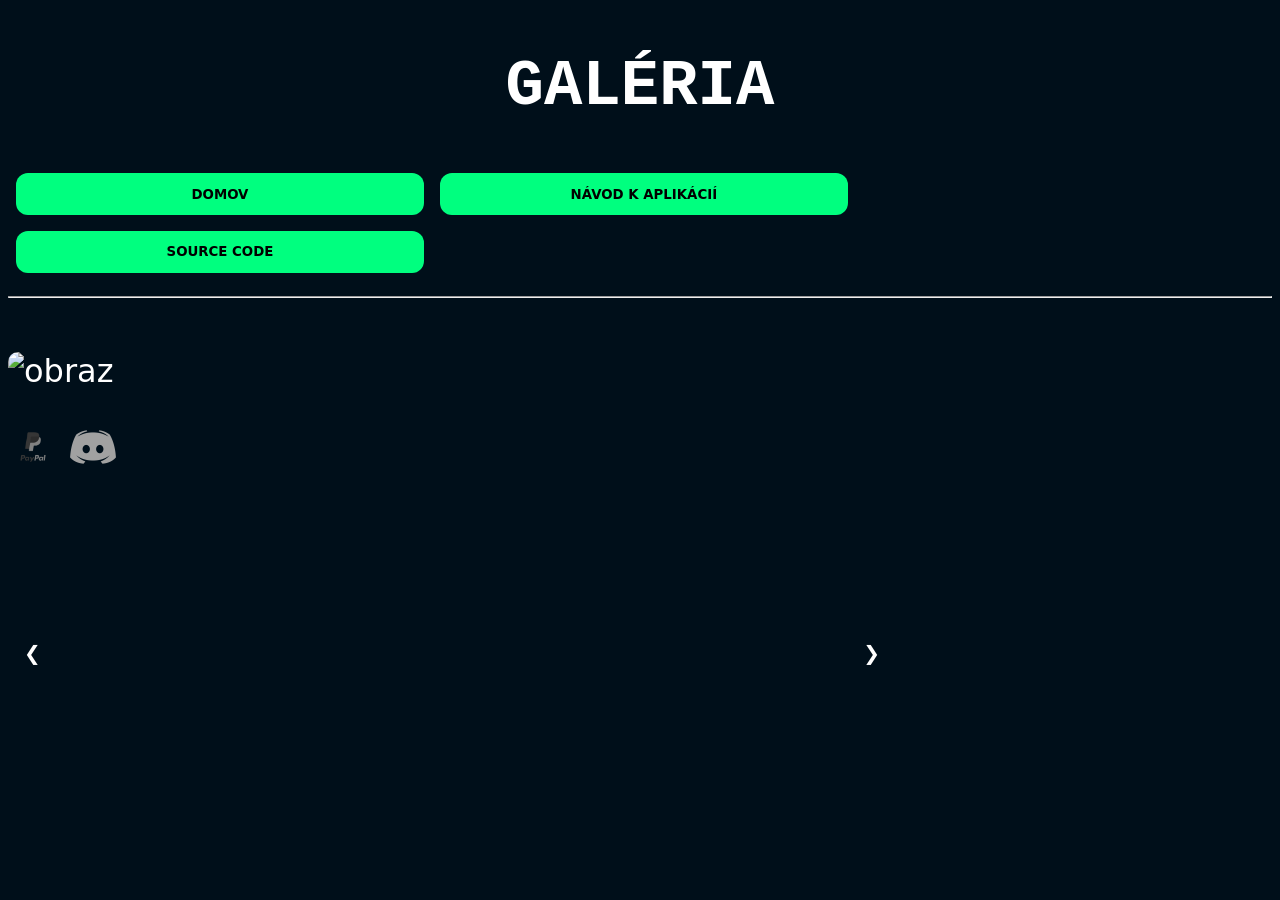
==== galeria.html @ 321638bd "ad" ====
<!doctype html>
<html>
<script>
var m = 0;
var i  = 0;
var txt = "";
var speed = 25;
function plusSlides(n){
m+=n;
  switch (m){
    case 0:
      i = 0;
      document.getElementById("text1").innerHTML='';
      typeWriter();
      speed = 50;
      document.getElementById("obr1").src = "https://wallpaperaccess.com/full/17606.jpg";
      txt = " Lorem ipsum dolor sit amet consectetur, adipisicing elit. Minima et pariatur";
      typeWriter();  
    break;

    case 1:
      i = 0;  
      document.getElementById("text1").innerHTML='';
      typeWriter();
      speed = 50;
      document.getElementById("obr1").src="https://4.img-dpreview.com/files/p/E~TS590x0~articles/3925134721/0266554465.jpeg";
      txt = " Lorem ipsum dolor sit amet consectetur, adipisicing elit. Minima et pariatur";
      typeWriter();
    break;

    case 2:
      document.getElementById("obr1").src = "https://images.unsplash.com/photo-1579353977828-2a4eab540b9a?ixlib=rb-1.2.1&ixid=MnwxMjA3fDB8MHxzZWFyY2h8MXx8c2FtcGxlfGVufDB8fDB8fA%3D%3D&w=1000&q=80";
    break;
    default:
      i=0;
      m = 0;
      
      document.getElementById("text1").innerHTML='';
      typeWriter();
      speed = 50;
      document.getElementById("obr1").src = "https://wallpaperaccess.com/full/17606.jpg";
      txt = " Lorem ipsum dolor sit amet consectetur, adipisicing elit. Minima et pariatur";
      typeWriter();  
      break;
    
  
  }
}

function typeWriter(){
  
  if(i<txt.length){
    document.getElementById("text1").innerHTML += txt.charAt(i);
    setTimeout(typeWriter, speed);
    i++;
  }
}
</script>
<head>
    <meta charset="UTF-8">
    <title>Galéria</title>
    <link href="galeria.css" rel="stylesheet" type="text/css">
    <link rel="hortcut icon" href="imgs/Favicon.ico" type="image/x-icon">
</head>
<body>
    <header>
      <div id="Vrch">
        <h1 id="nazov">GALÉRIA</h1>

        <a href="https://plesi.github.io"><button class="btn" type="button"> <b> DOMOV </b> </button></a>
        <a href="https://plesi.github.io/navod"><button class="btn" type="button"><b> NÁVOD K APLIKÁCIÍ </b>
        </button></a>
        <button class="btn" type="button"> <b> SOURCE CODE </b> </button>
        <br class="stp">
        <hr>
    </div>
    </header>
    <br>
    <div id="obrazy">
      <img src="https://wallpaperaccess.com/full/17606.jpg" alt="obraz" id="obr1" style="width: 70%; float: left;"  class="obr">
      <div id="text1"">
        <article>
          
        </article>
      </div>
    </div>
    <div style="clear: both;"></div>
    <a id="arr" class="prev" onclick="plusSlides(-1)">&#10094;</a>
    <a id="arr" class="next" onclick="plusSlides(1)">&#10095; </a>
    <p id="uwu"></p>
    <a href="https://paypal.me/gimmePeniaze"><img id="logo" src="/imgs/paypal.png" alt="paypalLogo"></a>
    <a href="https://discord.gg/Ga5gD7S"><img id="logo" src="/imgs/discord.png" alt="discordLogo"></a>
  </body>

</html>
---- galeria.css ----
@charset "UTF-8";
@import url('https://fonts.googleapis.com/css2?family=Arimo:wght@700&display=swap');
body{
  background: hsl(204 100% 5%);
  color: white;
  place-content: center;
  font-family: system-ui;
  font-size: min(200%, 5vmin);
}


@keyframes neon{
	0% {text-shadow: 0px 0px 50px rgb(89, 252, 89);}
	50% {text-shadow: 0px 0px 25px rgb(69, 211, 69);}
	100% {text-shadow: 0px 0px 50px rgb(100, 253, 100);}
}

button{
	background-color: springgreen;
	border: none;
	padding: 1.5vh;
	text-align: center;
	border-radius: 12px;
	transition-duration: 1.0s;
	font-family: system-ui;	
	width: 32.33%;
	float: left;
	margin: 0.85vh;
}
button:hover{
		box-shadow: 0px 0px 10px 3px #55ffff;
}
button:active{
	transition-duration: 0.2s;
	background-color:  #00b359;
	box-shadow: 0px 0px 10px 3px #00e6e6;
}
#nazov{
	font-family: 'Courier New', Courier, monospace ;
	animation-name: neon;
	animation-duration: 0.01s;
	animation-iteration-count: infinite;
	transition-duration: 1.0s;
}
.stp{ clear:both; }

.obr{
	border-radius: 10px;
}
#arr:hover{
	background-color: rgba(2, 2, 2, 0.678);
}
#text1 {
	background: radial-gradient(hsl(100 100% 60%),
			hsl(200 100% 60%)),fixed;
	background: conic-gradient(hsl(100 100% 60%),
			hsl(200 100% 60%),
			hsl(100 100% 60%)) fixed;
	-webkit-background-clip: text;
	-webkit-text-fill-color: transparent;
	text-align: center;
	font-family: "Dank Mono", monospace;
}
.prev,
.next {
  cursor: pointer;
  position: absolute;
  top: 75%;
  width: auto;
  padding: 16px;
  margin-top: -50px;
  color: white;
  font-weight: bold;
  font-size: 20px;
  border-radius: 0 20px 20px 0;
 
}
.next {
  right: 30%;
  border-radius: 20px 0 0 20px;
}
#logo{
	width: 50px;
	filter: grayscale(100%);
	transition-duration: 1s;
}
#logo:hover{
	filter: grayscale(0%);
	width: 60px;
}
#nazov {
	width: 100%;
	font-size-adjust: auto;
	text-align: center
}
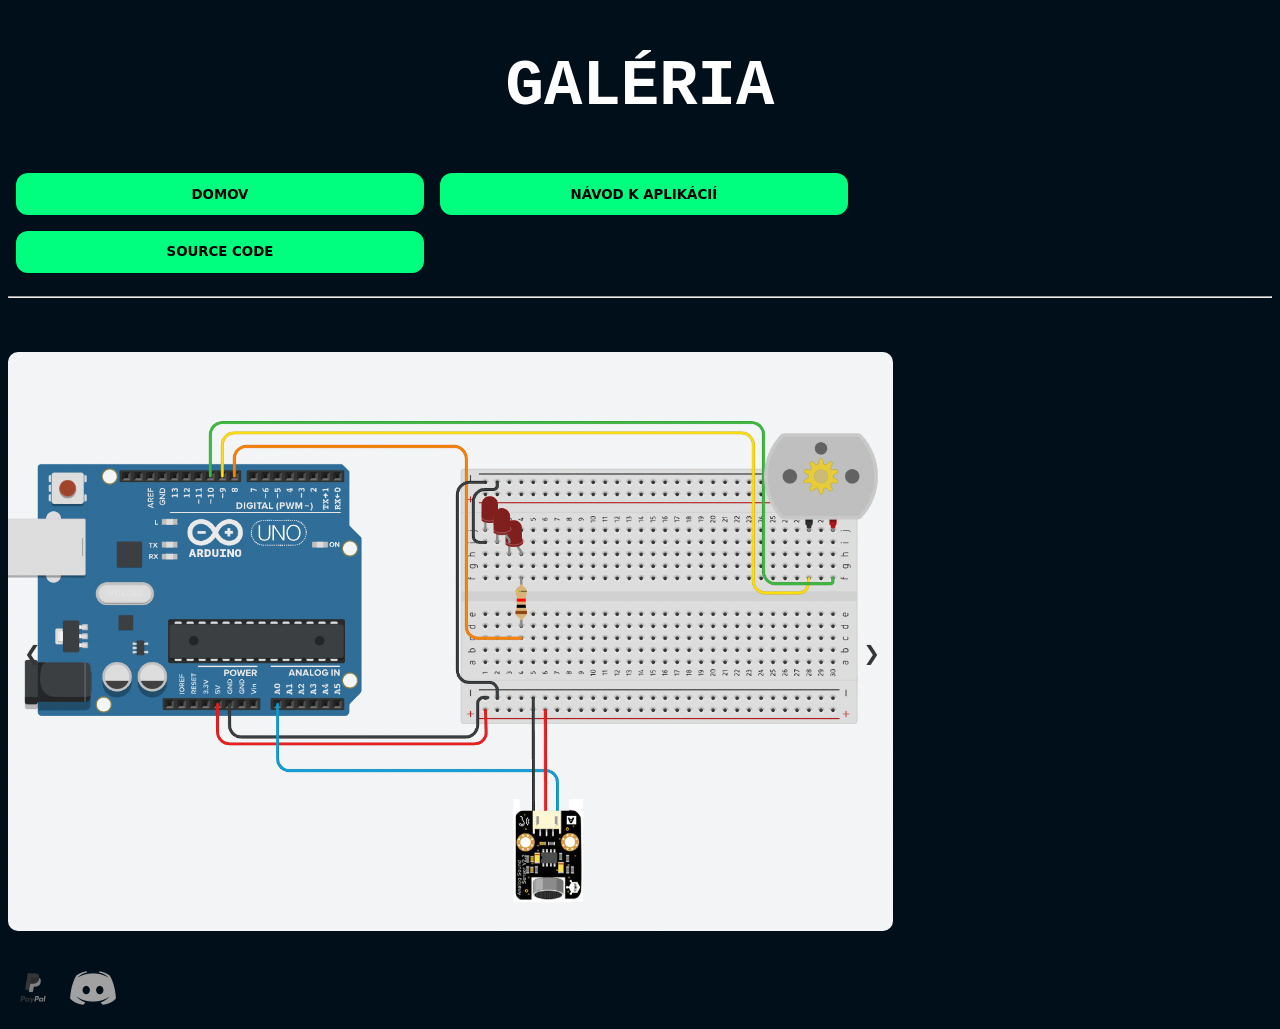
==== commit ffa9d117: "uwu" ====
--- a/galeria.html
+++ b/galeria.html
@@ -13,7 +13,7 @@
       document.getElementById("text1").innerHTML='';
       typeWriter();
       speed = 50;
-      document.getElementById("obr1").src = "https://wallpaperaccess.com/full/17606.jpg";
+      document.getElementById("obr1").src = "imgs/zapojenie1final.jpg";
       txt = " Lorem ipsum dolor sit amet consectetur, adipisicing elit. Minima et pariatur";
       typeWriter();  
     break;
@@ -77,7 +77,7 @@
     </header>
     <br>
     <div id="obrazy">
-      <img src="https://wallpaperaccess.com/full/17606.jpg" alt="obraz" id="obr1" style="width: 70%; float: left;"  class="obr">
+      <img src="imgs/zapojenie1final.jpg" alt="obraz" id="obr1" style="width: 70%; float: left;"  class="obr">
       <div id="text1"">
         <article>
           
@@ -91,5 +91,4 @@
     <a href="https://paypal.me/gimmePeniaze"><img id="logo" src="/imgs/paypal.png" alt="paypalLogo"></a>
     <a href="https://discord.gg/Ga5gD7S"><img id="logo" src="/imgs/discord.png" alt="discordLogo"></a>
   </body>
-
 </html>
--- a/galeria.css
+++ b/galeria.css
@@ -48,7 +48,7 @@
 	border-radius: 10px;
 }
 #arr:hover{
-	background-color: rgba(2, 2, 2, 0.678);
+	background-color: rgba(255, 153, 231, 0.678);
 }
 #text1 {
 	background: radial-gradient(hsl(100 100% 60%),
@@ -93,3 +93,6 @@
 	font-size-adjust: auto;
 	text-align: center
 }
+#arr{
+	color: #363636;
+}
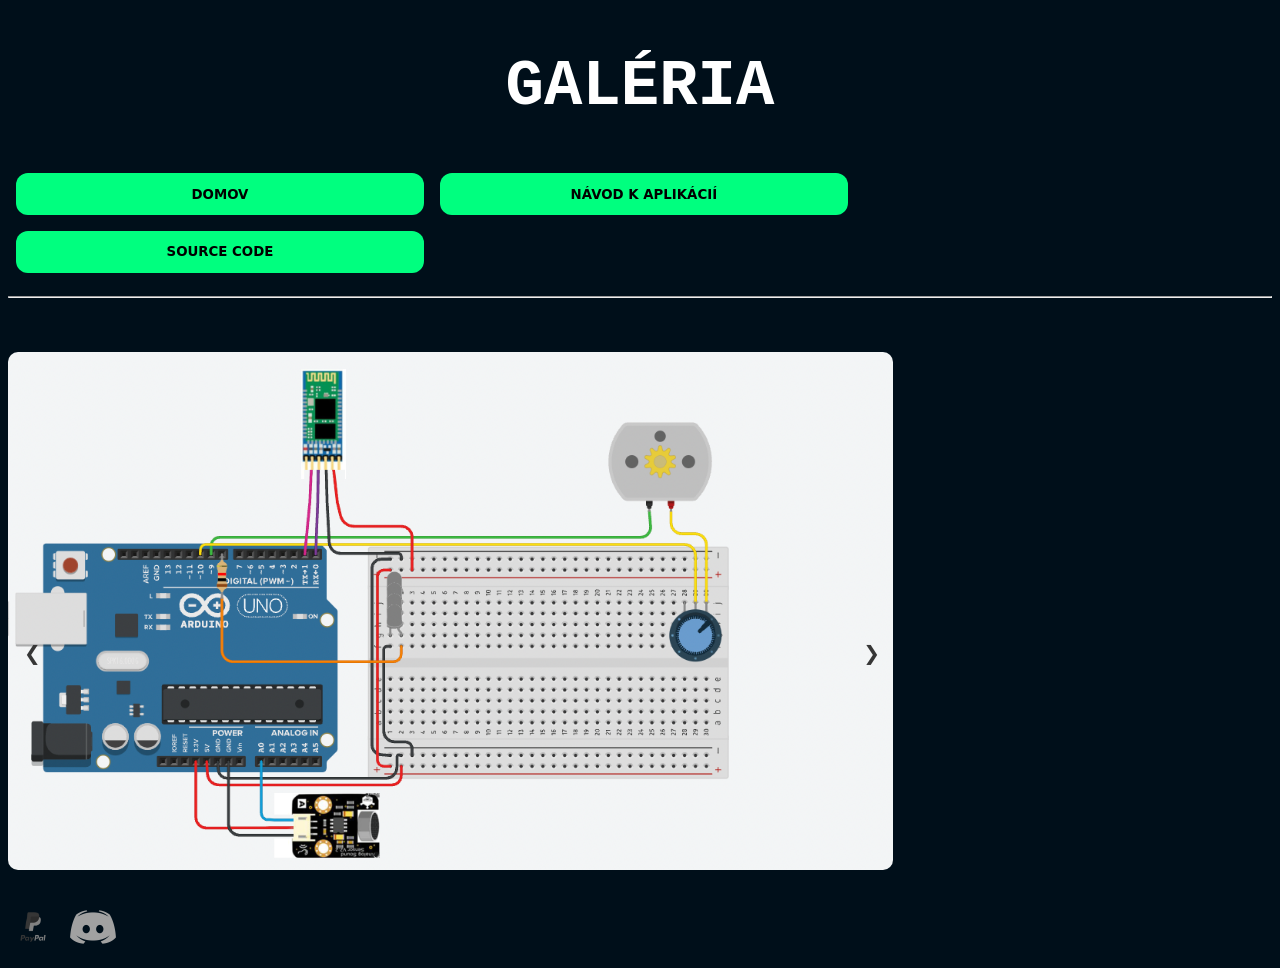
==== commit 1c52f54f: "zapojenie1" ====
--- a/galeria.html
+++ b/galeria.html
@@ -13,8 +13,8 @@
       document.getElementById("text1").innerHTML='';
       typeWriter();
       speed = 50;
-      document.getElementById("obr1").src = "imgs/zapojenie1final.jpg";
-      txt = " Lorem ipsum dolor sit amet consectetur, adipisicing elit. Minima et pariatur";
+      document.getElementById("obr1").src = "imgs/zapojenie1.png";
+      txt = " Zapojenie na ovládanie svetiel a roliet. ";
       typeWriter();  
     break;
 
@@ -23,7 +23,7 @@
       document.getElementById("text1").innerHTML='';
       typeWriter();
       speed = 50;
-      document.getElementById("obr1").src="https://4.img-dpreview.com/files/p/E~TS590x0~articles/3925134721/0266554465.jpeg";
+      document.getElementById("obr1").src="imgs/zapojenie1.png";
       txt = " Lorem ipsum dolor sit amet consectetur, adipisicing elit. Minima et pariatur";
       typeWriter();
     break;
@@ -77,7 +77,7 @@
     </header>
     <br>
     <div id="obrazy">
-      <img src="imgs/zapojenie1final.jpg" alt="obraz" id="obr1" style="width: 70%; float: left;"  class="obr">
+      <img src="imgs/zapojenie1.png" alt="obraz" id="obr1" style="width: 70%; float: left;"  class="obr">
       <div id="text1"">
         <article>
           
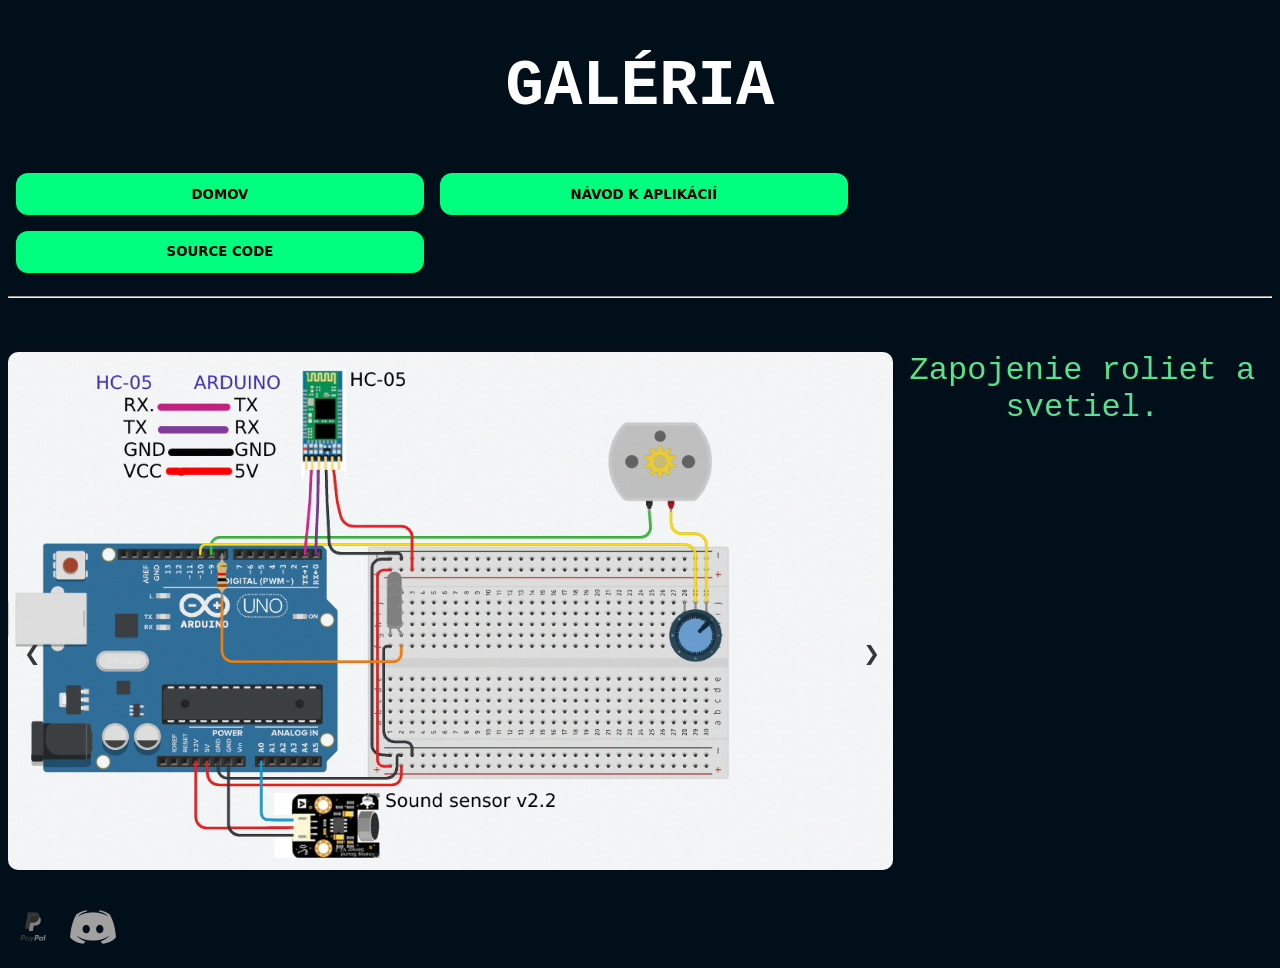
==== commit e48db88b: "uwu" ====
--- a/galeria.html
+++ b/galeria.html
@@ -11,25 +11,24 @@
     case 0:
       i = 0;
       document.getElementById("text1").innerHTML='';
+      document.getElementById("obr1").src = "imgs/zapojenie1.png";
+      txt = " Zapojenie na ovládanie svetiel a roliet.";
       typeWriter();
-      speed = 50;
-      document.getElementById("obr1").src = "imgs/zapojenie1.png";
-      txt = " Zapojenie na ovládanie svetiel a roliet. ";
-      typeWriter();  
     break;
 
     case 1:
       i = 0;  
+      document.getElementById("obr1").src = "[data-uri]";
       document.getElementById("text1").innerHTML='';
-      typeWriter();
-      speed = 50;
-      document.getElementById("obr1").src="imgs/zapojenie1.png";
-      txt = " Lorem ipsum dolor sit amet consectetur, adipisicing elit. Minima et pariatur";
+      txt = "Zapojenie výhrevného telieska spolu s relé a 24V zdrojom energie.";
       typeWriter();
     break;
 
     case 2:
       document.getElementById("obr1").src = "https://images.unsplash.com/photo-1579353977828-2a4eab540b9a?ixlib=rb-1.2.1&ixid=MnwxMjA3fDB8MHxzZWFyY2h8MXx8c2FtcGxlfGVufDB8fDB8fA%3D%3D&w=1000&q=80";
+      document.getElementById("text1").innerHTML='';
+      txt = "Zapojenie 8x16 LED metrixu."
+      typeWriter();
     break;
     default:
       i=0;
@@ -37,9 +36,9 @@
       
       document.getElementById("text1").innerHTML='';
       typeWriter();
-      speed = 50;
-      document.getElementById("obr1").src = "https://wallpaperaccess.com/full/17606.jpg";
-      txt = " Lorem ipsum dolor sit amet consectetur, adipisicing elit. Minima et pariatur";
+
+      document.getElementById("obr1").src = "imgs/zapojenie1.png";
+      txt = "Zapojenie roliet a svetiel";
       typeWriter();  
       break;
     
@@ -50,9 +49,7 @@
 function typeWriter(){
   
   if(i<txt.length){
-    document.getElementById("text1").innerHTML += txt.charAt(i);
-    setTimeout(typeWriter, speed);
-    i++;
+    document.getElementById("text1").innerHTML = txt;
   }
 }
 </script>
@@ -80,7 +77,7 @@
       <img src="imgs/zapojenie1.png" alt="obraz" id="obr1" style="width: 70%; float: left;"  class="obr">
       <div id="text1"">
         <article>
-          
+          Zapojenie roliet a svetiel.
         </article>
       </div>
     </div>
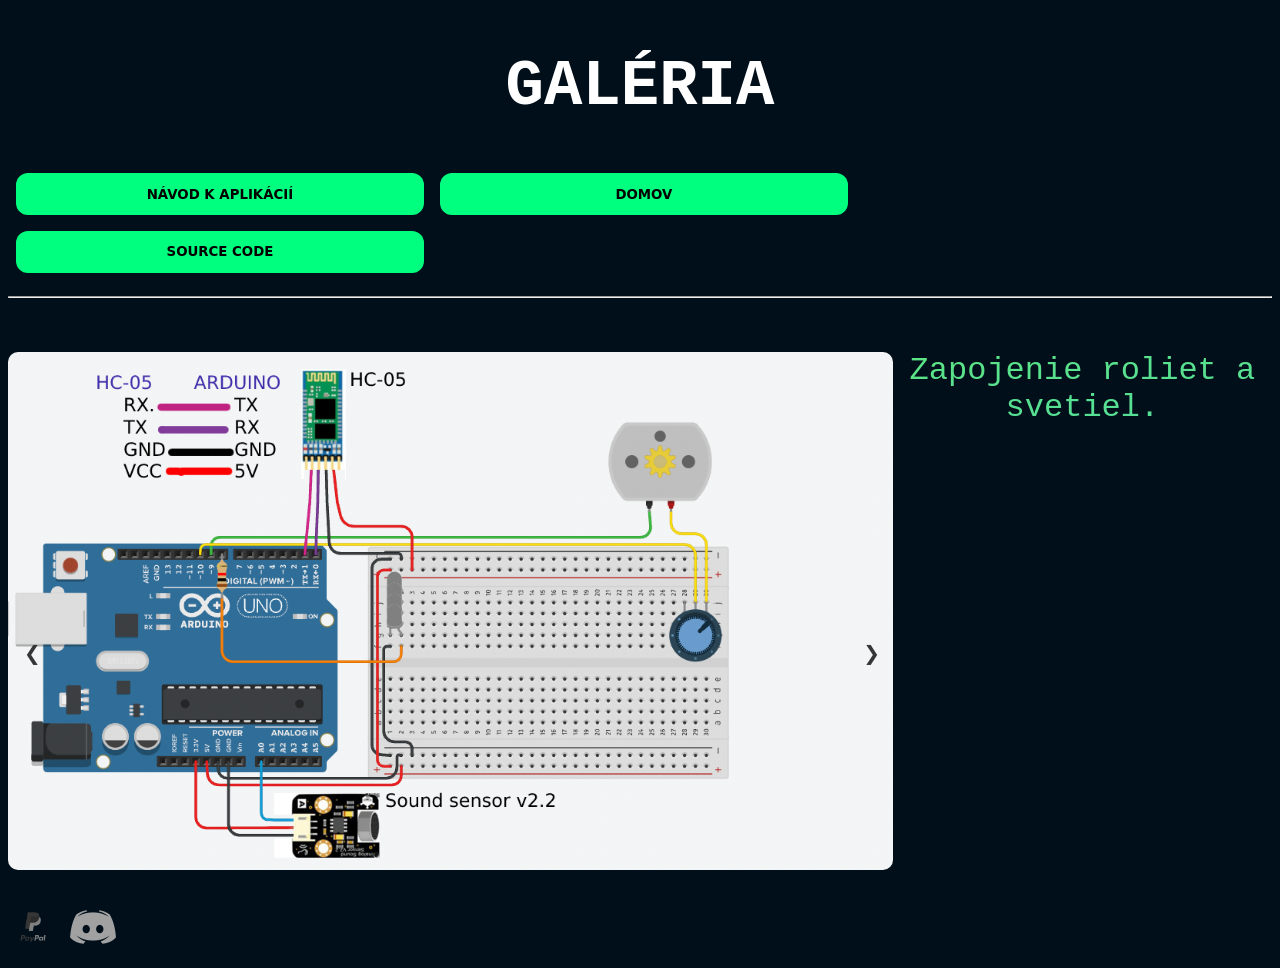
==== commit 0194c9f8: "a" ====
--- a/galeria.html
+++ b/galeria.html
@@ -1,91 +1,97 @@
 <!doctype html>
 <html>
 <script>
-var m = 0;
-var i  = 0;
-var txt = "";
-var speed = 25;
-function plusSlides(n){
-m+=n;
-  switch (m){
-    case 0:
-      i = 0;
-      document.getElementById("text1").innerHTML='';
-      document.getElementById("obr1").src = "imgs/zapojenie1.png";
-      txt = " Zapojenie na ovládanie svetiel a roliet.";
-      typeWriter();
-    break;
+  var m = 0;
+  var i = 0;
+  var txt = "";
+  var speed = 25;
 
-    case 1:
-      i = 0;  
-      document.getElementById("obr1").src = "[data-uri]";
-      document.getElementById("text1").innerHTML='';
-      txt = "Zapojenie výhrevného telieska spolu s relé a 24V zdrojom energie.";
-      typeWriter();
-    break;
+  function plusSlides(n) {
+    m += n;
+    switch (m) {
+      case 0:
+        i = 0;
+        document.getElementById("text1").innerHTML = '';
+        document.getElementById("obr1").src = "imgs/zapojenie1.png";
+        txt = " Zapojenie na ovládanie svetiel a roliet.";
+        typeWriter();
+        break;
 
-    case 2:
-      document.getElementById("obr1").src = "https://images.unsplash.com/photo-1579353977828-2a4eab540b9a?ixlib=rb-1.2.1&ixid=MnwxMjA3fDB8MHxzZWFyY2h8MXx8c2FtcGxlfGVufDB8fDB8fA%3D%3D&w=1000&q=80";
-      document.getElementById("text1").innerHTML='';
-      txt = "Zapojenie 8x16 LED metrixu."
-      typeWriter();
-    break;
-    default:
-      i=0;
-      m = 0;
-      
-      document.getElementById("text1").innerHTML='';
-      typeWriter();
+      case 1:
+        i = 0;
+        document.getElementById("obr1").src =
+          "[data-uri]";
+        document.getElementById("text1").innerHTML = '';
+        txt = "Zapojenie výhrevného telieska spolu s relé a 24V zdrojom energie.";
+        typeWriter();
+        break;
 
-      document.getElementById("obr1").src = "imgs/zapojenie1.png";
-      txt = "Zapojenie roliet a svetiel";
-      typeWriter();  
-      break;
-    
-  
+      case 2:
+        document.getElementById("obr1").src =
+          "https://images.unsplash.com/photo-1579353977828-2a4eab540b9a?ixlib=rb-1.2.1&ixid=MnwxMjA3fDB8MHxzZWFyY2h8MXx8c2FtcGxlfGVufDB8fDB8fA%3D%3D&w=1000&q=80";
+        document.getElementById("text1").innerHTML = '';
+        txt = "Zapojenie 8x16 LED metrixu."
+        typeWriter();
+        break;
+      default:
+        i = 0;
+        m = 0;
+
+        document.getElementById("text1").innerHTML = '';
+        typeWriter();
+
+        document.getElementById("obr1").src = "imgs/zapojenie1.png";
+        txt = "Zapojenie roliet a svetiel";
+        typeWriter();
+        break;
+
+
+    }
   }
-}
 
-function typeWriter(){
-  
-  if(i<txt.length){
-    document.getElementById("text1").innerHTML = txt;
+  function typeWriter() {
+
+    if (i < txt.length) {
+      document.getElementById("text1").innerHTML = txt;
+    }
   }
-}
 </script>
+
 <head>
-    <meta charset="UTF-8">
-    <title>Galéria</title>
-    <link href="galeria.css" rel="stylesheet" type="text/css">
-    <link rel="hortcut icon" href="imgs/Favicon.ico" type="image/x-icon">
+  <meta charset="UTF-8">
+  <title>Galéria</title>
+  <link href="galeria.css" rel="stylesheet" type="text/css">
+  <link rel="hortcut icon" href="imgs/Favicon.ico" type="image/x-icon">
 </head>
+
 <body>
-    <header>
-      <div id="Vrch">
-        <h1 id="nazov">GALÉRIA</h1>
+  <header>
+    <div id="Vrch">
+      <h1 id="nazov">GALÉRIA</h1>
+      <a href="https://plesi.github.io/navod"><button class="btn" type="button"><b> NÁVOD K APLIKÁCIÍ </b>
+        </button></a>
+      <a href="https://plesi.github.io"><button class="btn" type="button"> <b> DOMOV </b> </button></a>
 
-        <a href="https://plesi.github.io"><button class="btn" type="button"> <b> DOMOV </b> </button></a>
-        <a href="https://plesi.github.io/navod"><button class="btn" type="button"><b> NÁVOD K APLIKÁCIÍ </b>
-        </button></a>
-        <button class="btn" type="button"> <b> SOURCE CODE </b> </button>
-        <br class="stp">
-        <hr>
+      <button class="btn" type="button"> <b> SOURCE CODE </b> </button>
+      <br class="stp">
+      <hr>
     </div>
-    </header>
-    <br>
-    <div id="obrazy">
-      <img src="imgs/zapojenie1.png" alt="obraz" id="obr1" style="width: 70%; float: left;"  class="obr">
-      <div id="text1"">
+  </header>
+  <br>
+  <div id="obrazy">
+    <img src="imgs/zapojenie1.png" alt="obraz" id="obr1" style="width: 70%; float: left;" class="obr">
+    <div id="text1"">
         <article>
           Zapojenie roliet a svetiel.
         </article>
       </div>
     </div>
-    <div style="clear: both;"></div>
+    <div style=" clear: both;"></div>
     <a id="arr" class="prev" onclick="plusSlides(-1)">&#10094;</a>
     <a id="arr" class="next" onclick="plusSlides(1)">&#10095; </a>
     <p id="uwu"></p>
     <a href="https://paypal.me/gimmePeniaze"><img id="logo" src="/imgs/paypal.png" alt="paypalLogo"></a>
     <a href="https://discord.gg/Ga5gD7S"><img id="logo" src="/imgs/discord.png" alt="discordLogo"></a>
-  </body>
+</body>
+
 </html>
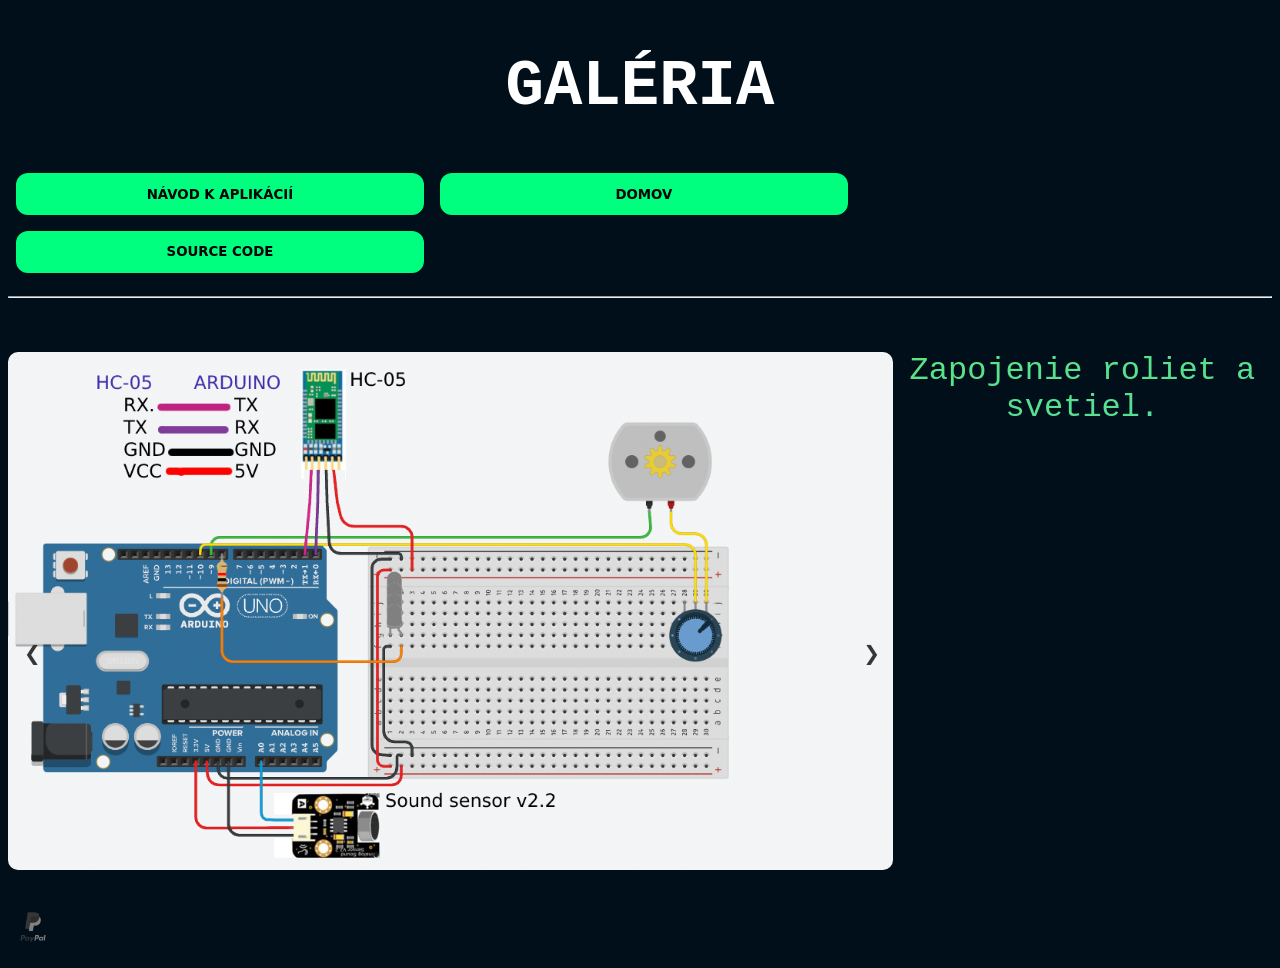
==== commit 8b7a708e: "c" ====
--- a/galeria.html
+++ b/galeria.html
@@ -20,7 +20,7 @@
       case 1:
         i = 0;
         document.getElementById("obr1").src =
-          "[data-uri]";
+          "imgs/ohrev.png";
         document.getElementById("text1").innerHTML = '';
         txt = "Zapojenie výhrevného telieska spolu s relé a 24V zdrojom energie.";
         typeWriter();
@@ -28,7 +28,7 @@
 
       case 2:
         document.getElementById("obr1").src =
-          "https://images.unsplash.com/photo-1579353977828-2a4eab540b9a?ixlib=rb-1.2.1&ixid=MnwxMjA3fDB8MHxzZWFyY2h8MXx8c2FtcGxlfGVufDB8fDB8fA%3D%3D&w=1000&q=80";
+          "imgs/matrix.png";
         document.getElementById("text1").innerHTML = '';
         txt = "Zapojenie 8x16 LED metrixu."
         typeWriter();
@@ -72,7 +72,7 @@
         </button></a>
       <a href="https://plesi.github.io"><button class="btn" type="button"> <b> DOMOV </b> </button></a>
 
-      <button class="btn" type="button"> <b> SOURCE CODE </b> </button>
+      <a href="https://plesi.github.io/sourceCode"><button class="btn" type="button"> <b> SOURCE CODE </b> </button></a>
       <br class="stp">
       <hr>
     </div>
@@ -91,7 +91,6 @@
     <a id="arr" class="next" onclick="plusSlides(1)">&#10095; </a>
     <p id="uwu"></p>
     <a href="https://paypal.me/gimmePeniaze"><img id="logo" src="/imgs/paypal.png" alt="paypalLogo"></a>
-    <a href="https://discord.gg/Ga5gD7S"><img id="logo" src="/imgs/discord.png" alt="discordLogo"></a>
 </body>
 
 </html>
